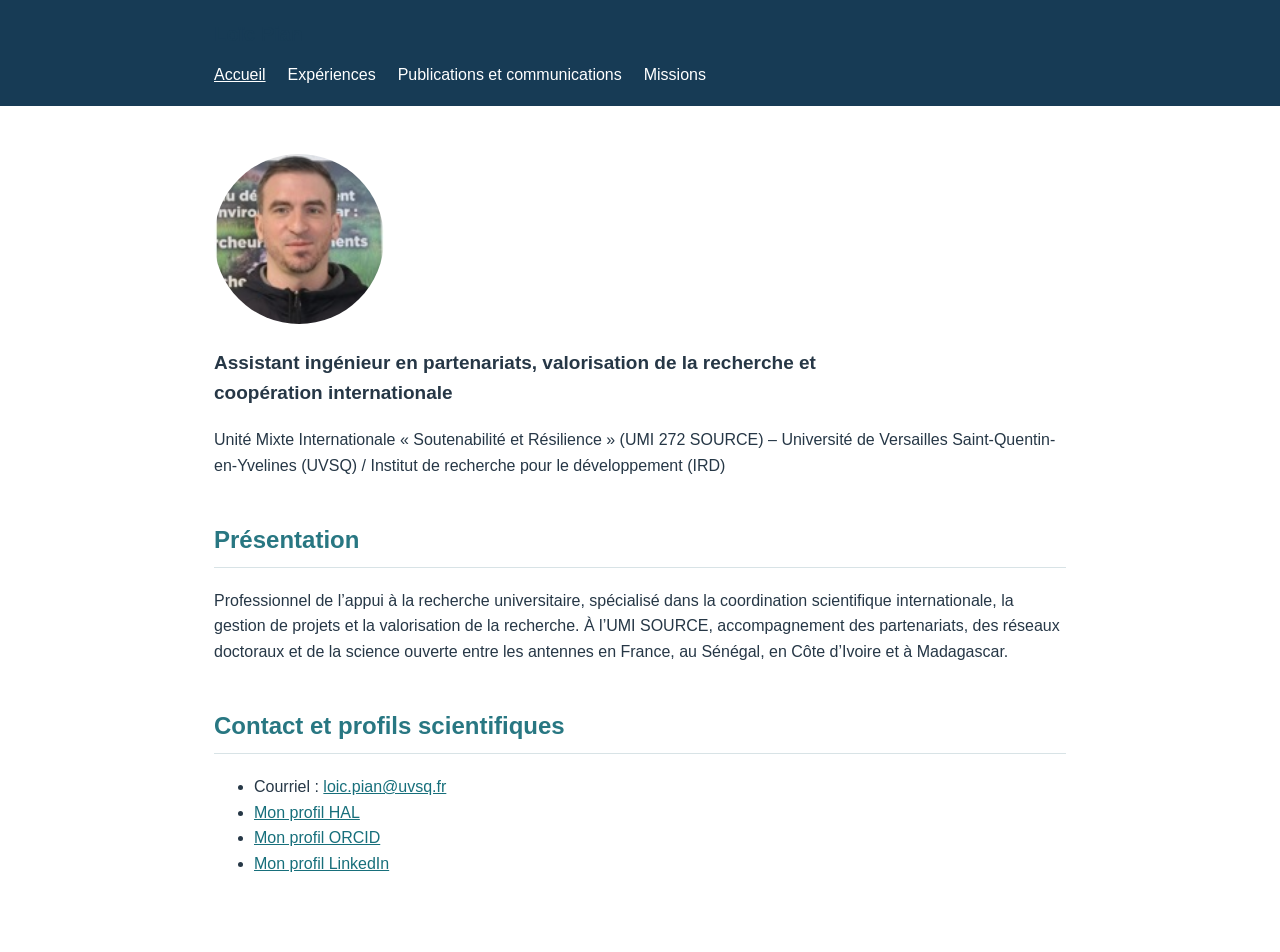
==== index.html @ 774ca778 "Add affiliation details for UMI 272 SOURCE Added a new paragraph detailing the research unit affilia" ====
<!DOCTYPE html>
<html lang="fr">
<head>
  <meta charset="UTF-8">
  <meta name="viewport" content="width=device-width, initial-scale=1">
  <title>Loïc Pian | Accueil</title>
  <link rel="stylesheet" href="style.css">
</head>

<body>
  <header>
    <div class="conteneur">
     <h1 class="nom-site">Loïc Pian</h1>

      <nav aria-label="Navigation principale">
        <a href="index.html" aria-current="page">Accueil</a>
        <a href="experiences.html">Expériences</a>
        <a href="publications.html">Publications et communications</a>
        <a href="missions.html">Missions</a>
      </nav>
    </div>
  </header>

 <main class="conteneur">
  <img class="photo-profil" src="photo.jpg" alt="Portrait de Loïc Pian">

  <p class="sous-titre">
    Assistant ingénieur en partenariats, valorisation de la recherche
    et coopération internationale
  </p>
   <p>
  Unité Mixte Internationale « Soutenabilité et Résilience »
  (UMI 272 SOURCE) – Université de Versailles Saint-Quentin-en-Yvelines (UVSQ)
  / Institut de recherche pour le développement (IRD)
</p>

    <section>
      <h2>Présentation</h2>
      <p>
Professionnel de l’appui à la recherche universitaire, spécialisé dans la coordination scientifique
internationale, la gestion de projets et la valorisation de la recherche. À l’UMI SOURCE, accompagnement
des partenariats, des réseaux doctoraux et de la science ouverte entre les antennes en France, au Sénégal,
en Côte d’Ivoire et à Madagascar.
      </p>
    </section>

    <section>
      <h2>Contact et profils scientifiques</h2>
      <ul>
        <li>Courriel : <a href="mailto:loic.pian@uvsq.fr">loic.pian@uvsq.fr</a></li>
        <li><a href="https://cv.hal.science/loicpian">Mon profil HAL</a></li>
        <li><a href="https://orcid.org/0009-0009-9976-5161">Mon profil ORCID</a></li>
        <li>
  <a href="https://www.linkedin.com/in/lo%C3%AFc-pian-a0026532a/">
    Mon profil LinkedIn
  </a>
</li>
      </ul>
    </section>
  </main>
</body>
</html>
---- style.css ----
* {
  box-sizing: border-box;
}

body {
  margin: 0;
  font-family: Arial, sans-serif;
  color: #263746;
  line-height: 1.6;
}

.conteneur {
  max-width: 900px;
  margin: 0 auto;
  padding: 0 24px;
}

header {
  background: #173b55;
  color: white;
}

header .conteneur {
  padding-top: 18px;
  padding-bottom: 18px;
}

.nom-site {
  margin: 0 0 12px;
  font-size: 20px;
  font-weight: bold;
}

nav {
  display: flex;
  flex-wrap: wrap;
  gap: 10px 22px;
}

nav a {
  color: white;
  text-decoration: none;
}

nav a:hover,
nav a[aria-current="page"] {
  text-decoration: underline;
}

main {
  padding-top: 48px !important;
  padding-bottom: 60px !important;
}

h1 {
  margin-bottom: 8px;
  color: #173b55;
}

.sous-titre {
  max-width: 700px;
  font-size: 19px;
  font-weight: bold;
}

section {
  margin-top: 42px;
}

h2 {
  color: #287782;
  border-bottom: 1px solid #d8e3e6;
  padding-bottom: 8px;
}

a {
  color: #176f7b;
}
.photo-profil {
  display: block;
  width: 170px;
  height: 170px;
  object-fit: cover;
  border-radius: 50%;
  margin: 0 0 24px;
}
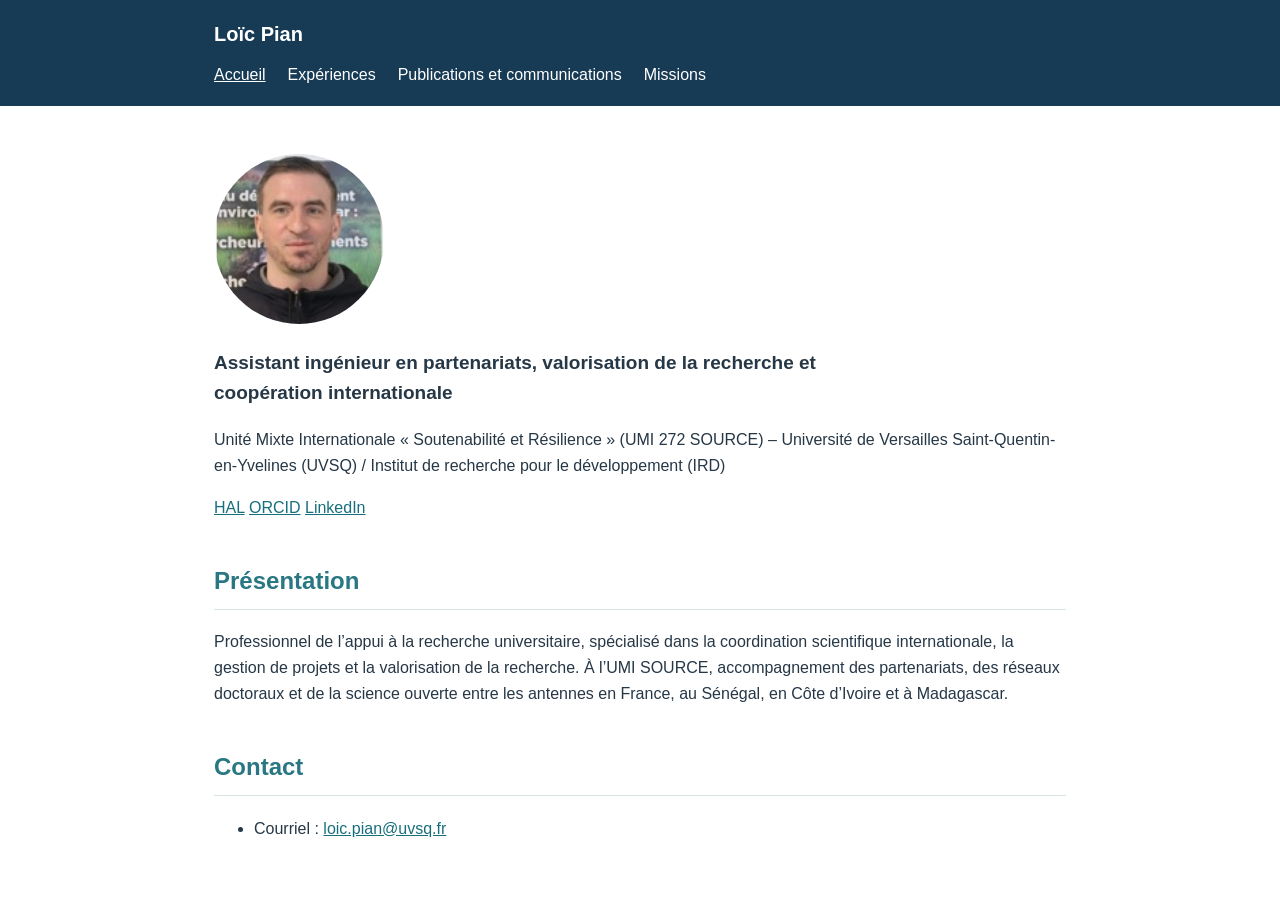
==== commit 8048c6b6: "Add professional profile links to index.html Added links to professional profiles in the contact sec" ====
--- a/index.html
+++ b/index.html
@@ -33,6 +33,11 @@
   (UMI 272 SOURCE) – Université de Versailles Saint-Quentin-en-Yvelines (UVSQ)
   / Institut de recherche pour le développement (IRD)
 </p>
+   <div class="liens-profils">
+  <a href="https://cv.hal.science/loicpian">HAL</a>
+  <a href="https://orcid.org/0009-0009-9976-5161">ORCID</a>
+  <a href="https://www.linkedin.com/in/lo%C3%AFc-pian-a0026532a/">LinkedIn</a>
+</div>
 
     <section>
       <h2>Présentation</h2>
@@ -45,14 +50,11 @@
     </section>
 
     <section>
-      <h2>Contact et profils scientifiques</h2>
+      <h2>Contact</h2>
       <ul>
         <li>Courriel : <a href="mailto:loic.pian@uvsq.fr">loic.pian@uvsq.fr</a></li>
-        <li><a href="https://cv.hal.science/loicpian">Mon profil HAL</a></li>
-        <li><a href="https://orcid.org/0009-0009-9976-5161">Mon profil ORCID</a></li>
-        <li>
-  <a href="https://www.linkedin.com/in/lo%C3%AFc-pian-a0026532a/">
-    Mon profil LinkedIn
+       
+ 
   </a>
 </li>
       </ul>
--- a/style.css
+++ b/style.css
@@ -29,6 +29,7 @@
   margin: 0 0 12px;
   font-size: 20px;
   font-weight: bold;
+  color: white;
 }
 
 nav {
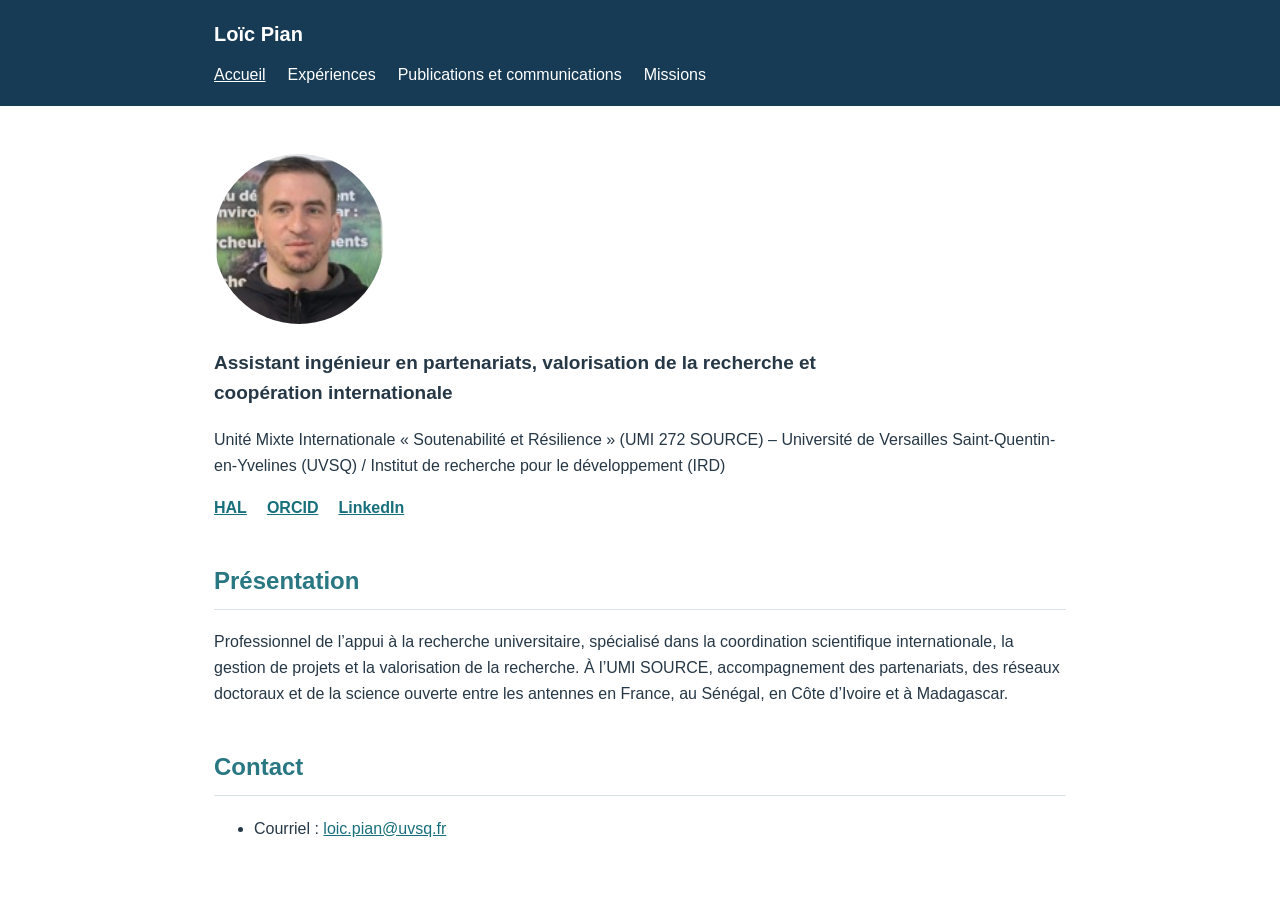
==== commit 7866b211: "Add introduction section to index.html" ====
--- a/index.html
+++ b/index.html
@@ -22,6 +22,7 @@
   </header>
 
  <main class="conteneur">
+    <div class="intro-centree">
   <img class="photo-profil" src="photo.jpg" alt="Portrait de Loïc Pian">
 
   <p class="sous-titre">
@@ -38,6 +39,7 @@
   <a href="https://orcid.org/0009-0009-9976-5161">ORCID</a>
   <a href="https://www.linkedin.com/in/lo%C3%AFc-pian-a0026532a/">LinkedIn</a>
 </div>
+        </div>
 
     <section>
       <h2>Présentation</h2>
--- a/style.css
+++ b/style.css
@@ -85,3 +85,13 @@
   border-radius: 50%;
   margin: 0 0 24px;
 }
+.liens-profils {
+  display: flex;
+  flex-wrap: wrap;
+  gap: 20px;
+  margin-top: 12px;
+}
+
+.liens-profils a {
+  font-weight: bold;
+}
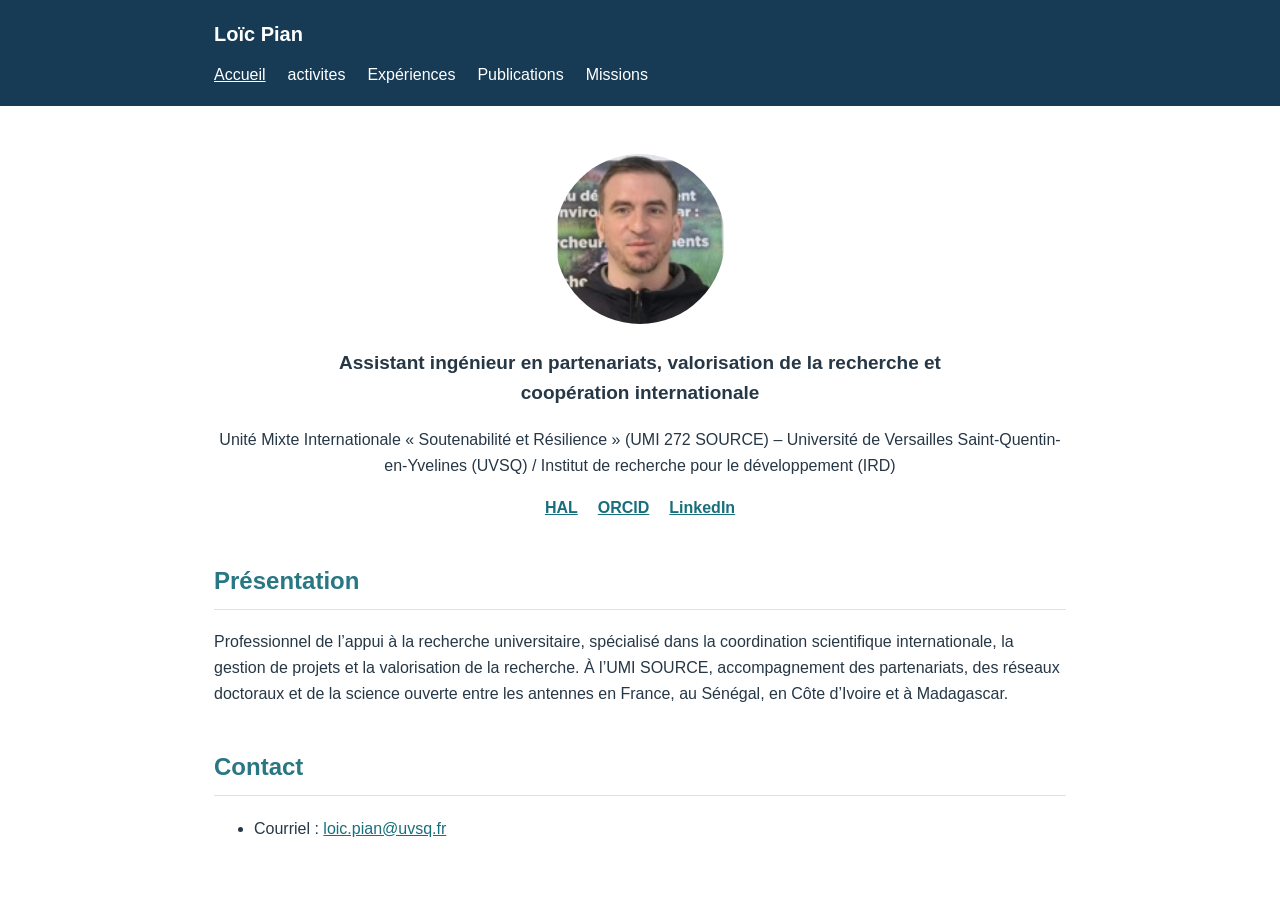
==== commit e16d6bcc: "Simplify navigation link text for publications" ====
--- a/index.html
+++ b/index.html
@@ -14,8 +14,9 @@
 
       <nav aria-label="Navigation principale">
         <a href="index.html" aria-current="page">Accueil</a>
+        <a href="activites.html">activites</a>
         <a href="experiences.html">Expériences</a>
-        <a href="publications.html">Publications et communications</a>
+        <a href="publications.html">Publications</a>
         <a href="missions.html">Missions</a>
       </nav>
     </div>
--- a/style.css
+++ b/style.css
@@ -95,3 +95,64 @@
 .liens-profils a {
   font-weight: bold;
 }
+.intro-centree {
+  text-align: center;
+}
+
+.intro-centree .photo-profil {
+  margin-left: auto;
+  margin-right: auto;
+}
+
+.intro-centree .sous-titre {
+  margin-left: auto;
+  margin-right: auto;
+}
+
+.intro-centree .liens-profils {
+  justify-content: center;
+}
+.titre-page {
+  margin-top: 0;
+  padding-bottom: 16px;
+  font-size: 32px;
+  color: #173b55;
+  border-bottom: 2px solid #287782;
+}
+
+.reference {
+  margin: 22px 0;
+  padding: 22px 26px;
+  background: #f5f8f9;
+  border-left: 4px solid #287782;
+  border-radius: 4px;
+}
+
+.reference h3 {
+  margin: 4px 0 12px;
+  color: #173b55;
+  font-size: 20px;
+}
+
+.reference p {
+  margin: 8px 0;
+}
+
+.type-reference {
+  color: #287782;
+  font-size: 14px;
+  font-weight: bold;
+}
+
+.lien-reference {
+  display: inline-block;
+  margin-top: 10px;
+  font-weight: bold;
+}
+
+.note-page {
+  margin-top: 42px;
+}
+.reference li {
+  margin-bottom: 7px;
+}
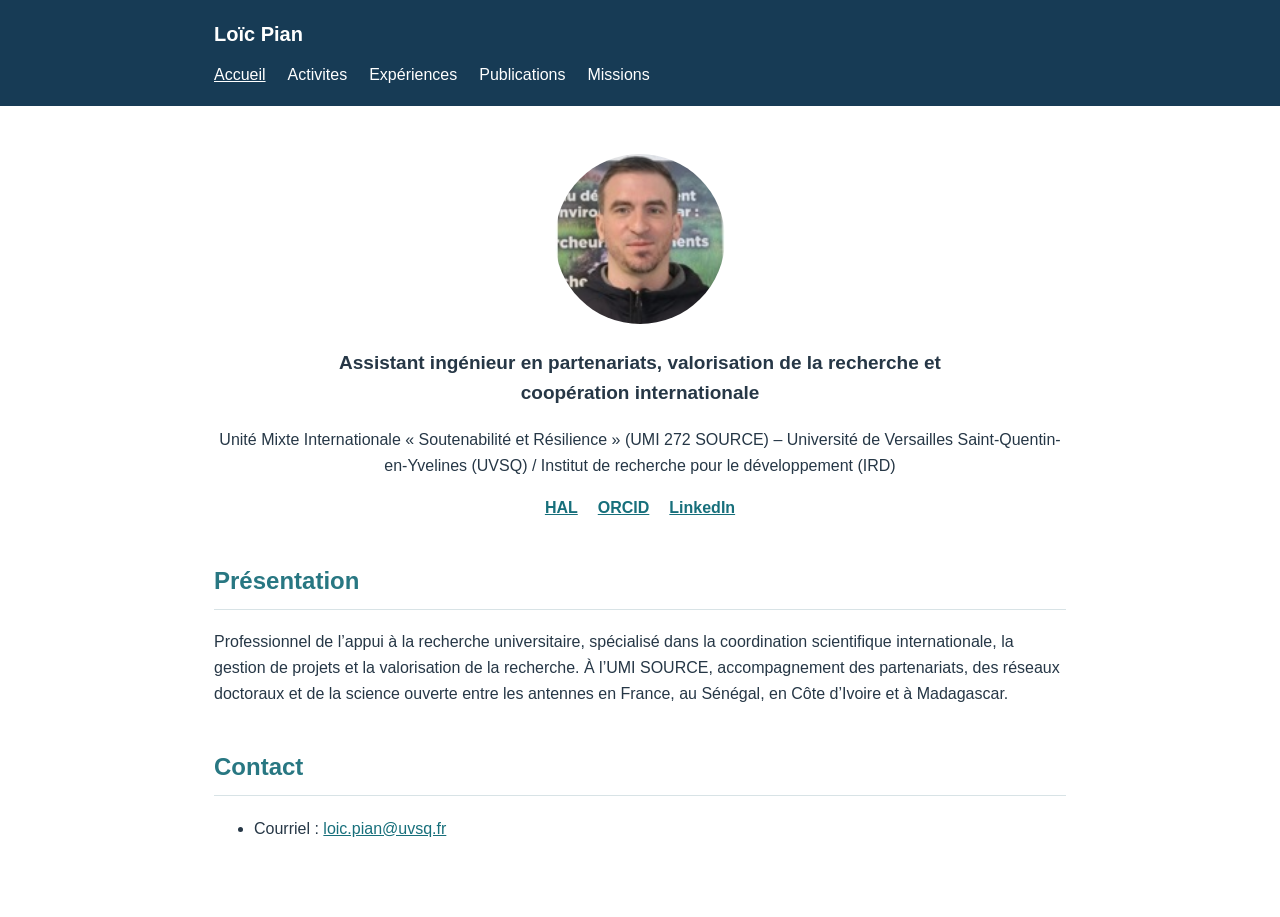
==== commit 6a9af5b8: "Correct capitalization of 'activites' link" ====
--- a/index.html
+++ b/index.html
@@ -14,7 +14,7 @@
 
       <nav aria-label="Navigation principale">
         <a href="index.html" aria-current="page">Accueil</a>
-        <a href="activites.html">activites</a>
+        <a href="activites.html">Activites</a>
         <a href="experiences.html">Expériences</a>
         <a href="publications.html">Publications</a>
         <a href="missions.html">Missions</a>
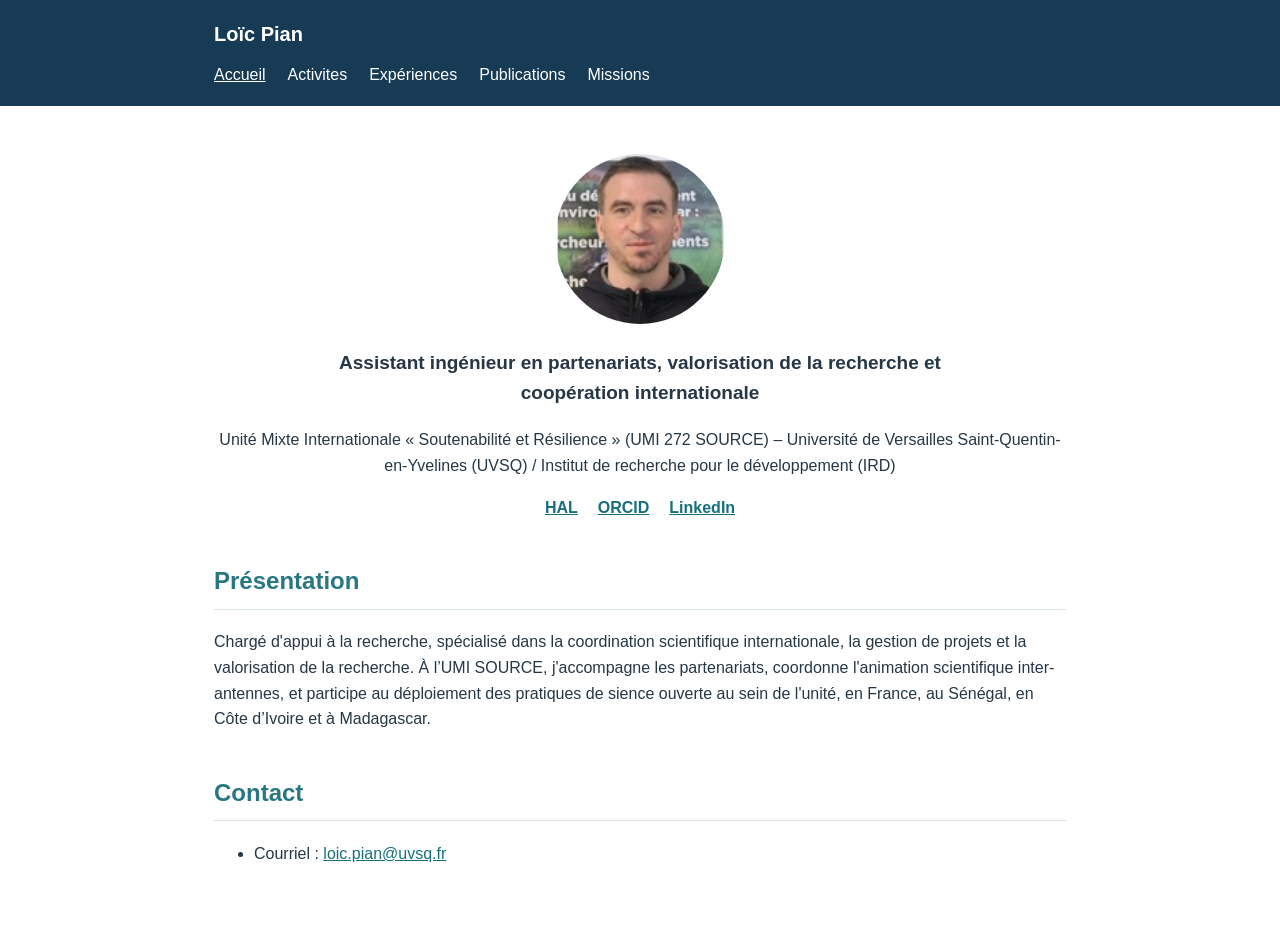
==== commit 6a60a323: "Revise research support role description in index.html Updated the description of the research suppo" ====
--- a/index.html
+++ b/index.html
@@ -45,10 +45,10 @@
     <section>
       <h2>Présentation</h2>
       <p>
-Professionnel de l’appui à la recherche universitaire, spécialisé dans la coordination scientifique
-internationale, la gestion de projets et la valorisation de la recherche. À l’UMI SOURCE, accompagnement
-des partenariats, des réseaux doctoraux et de la science ouverte entre les antennes en France, au Sénégal,
-en Côte d’Ivoire et à Madagascar.
+Chargé d'appui à la recherche, spécialisé dans la coordination scientifique
+internationale, la gestion de projets et la valorisation de la recherche. À l’UMI SOURCE, j'accompagne
+les partenariats, coordonne l'animation scientifique inter-antennes, et participe au déploiement des pratiques de  sience ouverte au sein de l'unité, en France, au Sénégal,
+en Côte d’Ivoire et à Madagascar. 
       </p>
     </section>
 
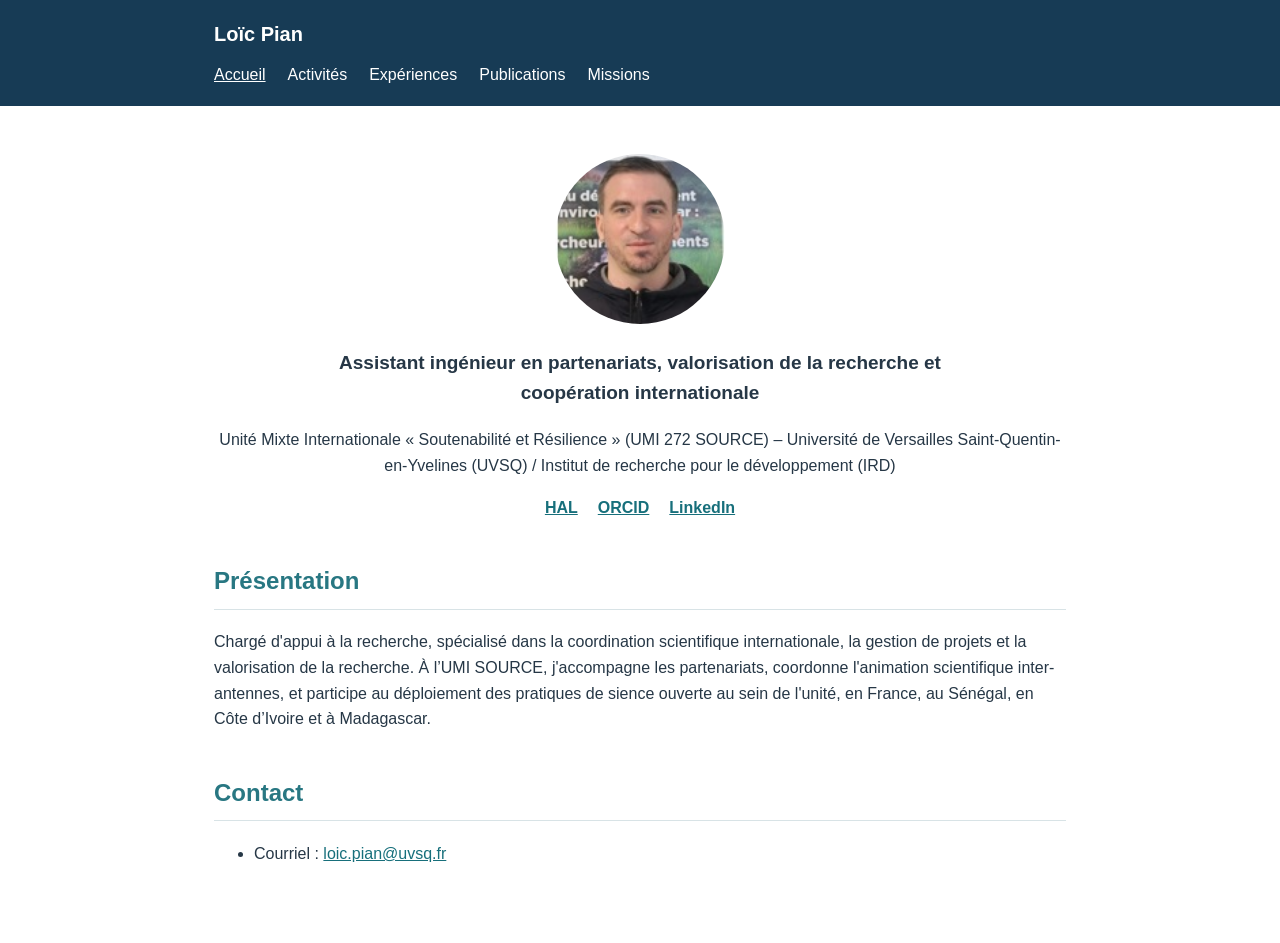
==== commit 5edee99a: "Correct spelling of 'Activites' to 'Activités'" ====
--- a/index.html
+++ b/index.html
@@ -14,7 +14,7 @@
 
       <nav aria-label="Navigation principale">
         <a href="index.html" aria-current="page">Accueil</a>
-        <a href="activites.html">Activites</a>
+        <a href="activites.html">Activités</a>
         <a href="experiences.html">Expériences</a>
         <a href="publications.html">Publications</a>
         <a href="missions.html">Missions</a>
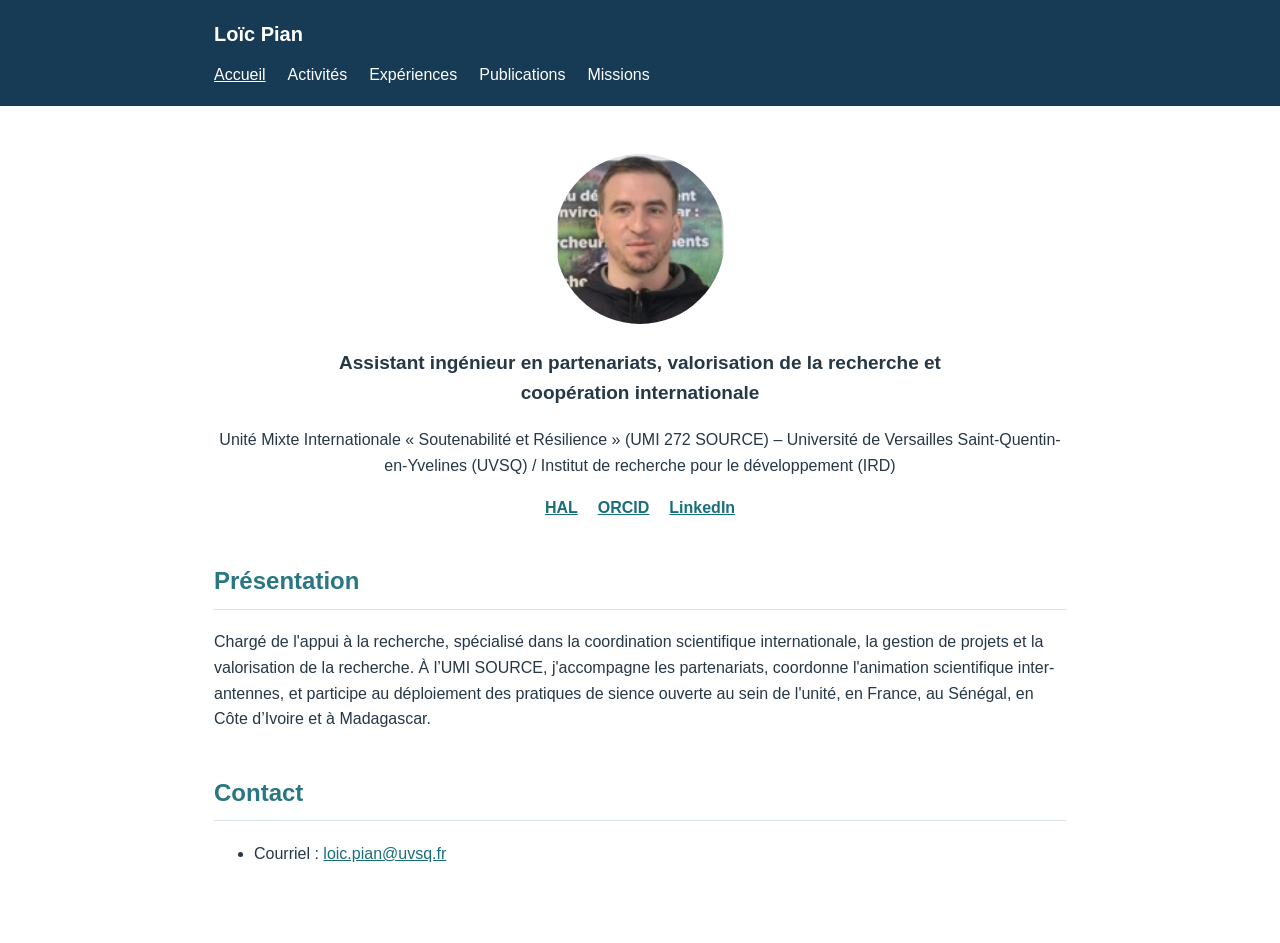
==== commit 5be9e79f: "Fix typo in research support description" ====
--- a/index.html
+++ b/index.html
@@ -45,7 +45,7 @@
     <section>
       <h2>Présentation</h2>
       <p>
-Chargé d'appui à la recherche, spécialisé dans la coordination scientifique
+Chargé de l'appui à la recherche, spécialisé dans la coordination scientifique
 internationale, la gestion de projets et la valorisation de la recherche. À l’UMI SOURCE, j'accompagne
 les partenariats, coordonne l'animation scientifique inter-antennes, et participe au déploiement des pratiques de  sience ouverte au sein de l'unité, en France, au Sénégal,
 en Côte d’Ivoire et à Madagascar. 
